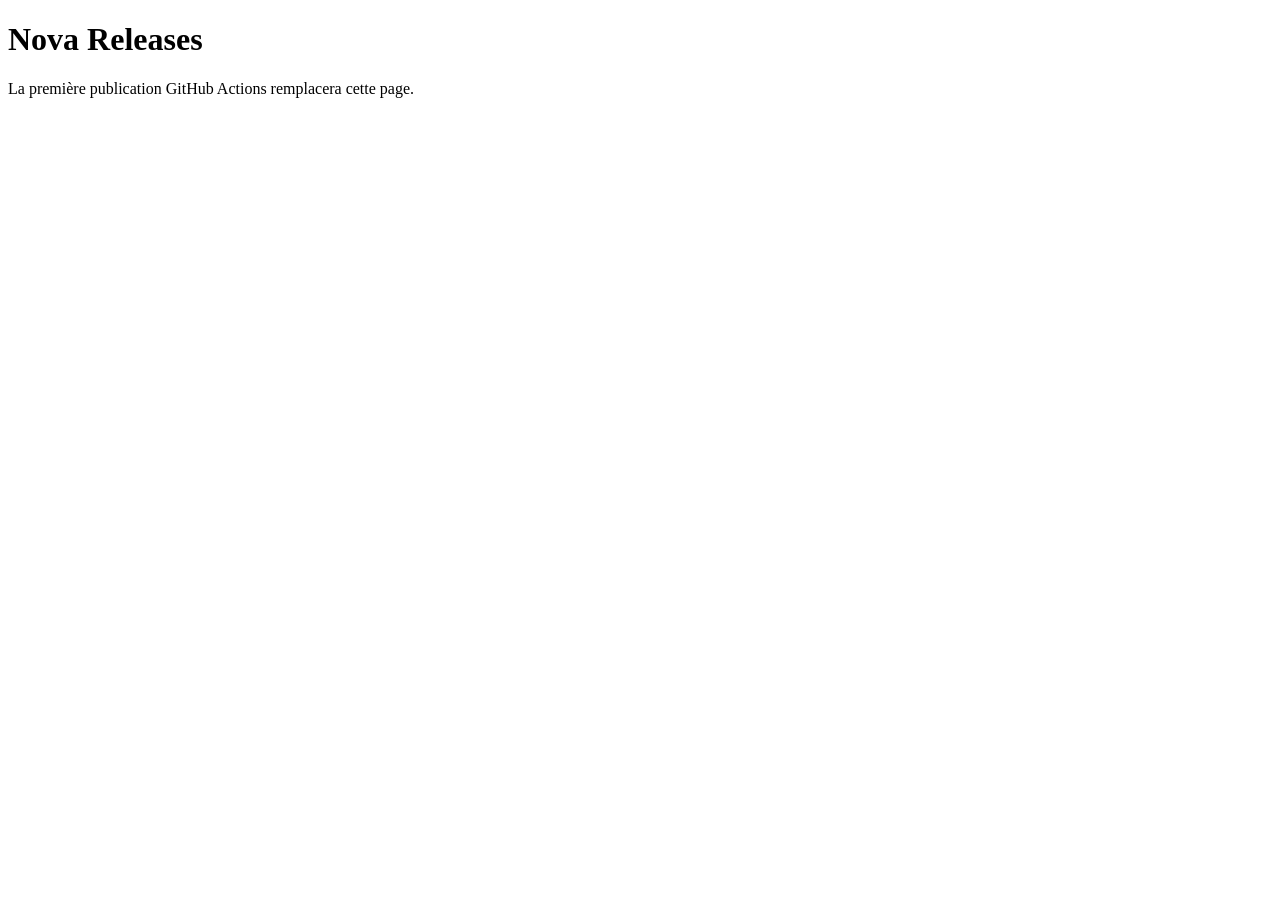
==== docs/index.html @ ba6fa4ca "Add files via upload" ====
<!doctype html><html lang="fr"><meta charset="utf-8"><meta name="viewport" content="width=device-width"><title>Nova</title><body><h1>Nova Releases</h1><p>La première publication GitHub Actions remplacera cette page.</p></body></html>
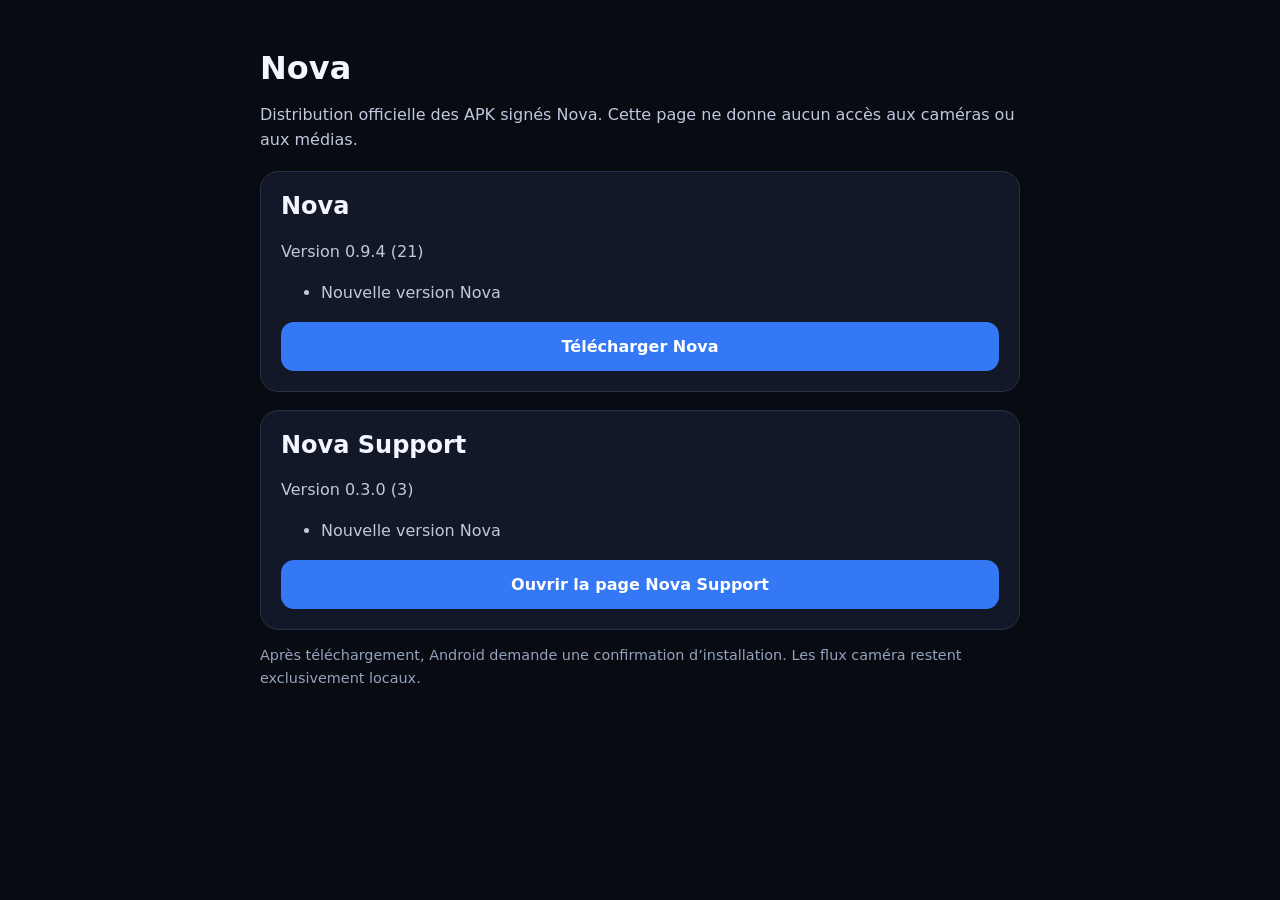
==== commit 949ff53e: "Publish Nova 0.9.4 and Support 0.3.0" ====
--- a/docs/index.html
+++ b/docs/index.html
@@ -1 +1,41 @@
-<!doctype html><html lang="fr"><meta charset="utf-8"><meta name="viewport" content="width=device-width"><title>Nova</title><body><h1>Nova Releases</h1><p>La première publication GitHub Actions remplacera cette page.</p></body></html>
+<!doctype html>
+<html lang="fr">
+<head>
+  <meta charset="utf-8">
+  <meta name="viewport" content="width=device-width,initial-scale=1">
+  <title>Nova — versions Android</title>
+  <link rel="stylesheet" href="styles.css">
+</head>
+<body><main>
+  <h1>Nova</h1>
+  <p>Distribution officielle des APK signés Nova. Cette page ne donne aucun accès aux caméras ou aux médias.</p>
+  <section class="card">
+    <h2>Nova</h2>
+    <p id="nova-version">Lecture de la version…</p>
+    <ul id="nova-notes"></ul>
+    <a class="button" id="nova-download" href="Nova-latest.apk">Télécharger Nova</a>
+  </section>
+  <section class="card">
+    <h2>Nova Support</h2>
+    <p id="support-version">Lecture de la version…</p>
+    <ul id="support-notes"></ul>
+    <a class="button" href="support/">Ouvrir la page Nova Support</a>
+  </section>
+  <p class="status">Après téléchargement, Android demande une confirmation d’installation. Les flux caméra restent exclusivement locaux.</p>
+</main>
+<script>
+async function load(id, file, button, notes) {
+  const data = await (await fetch(file, {cache:'no-store'})).json();
+  document.getElementById(id).textContent = `Version ${data.versionName} (${data.versionCode})`;
+  document.getElementById(button).href = data.apkUrl;
+  const ul = document.getElementById(notes);
+  (data.releaseNotes || []).forEach(n => { const li=document.createElement('li'); li.textContent=n; ul.appendChild(li); });
+}
+load('nova-version','nova.json','nova-download','nova-notes');
+fetch('nova-support.json', {cache:'no-store'}).then(r=>r.json()).then(data=>{
+  document.getElementById('support-version').textContent=`Version ${data.versionName} (${data.versionCode})`;
+  const ul=document.getElementById('support-notes');
+  (data.releaseNotes || []).forEach(n=>{const li=document.createElement('li');li.textContent=n;ul.appendChild(li);});
+});
+</script>
+</body></html>
--- a/docs/styles.css
+++ b/docs/styles.css
@@ -0,0 +1,11 @@
+:root { color-scheme: dark; font-family: Inter, system-ui, sans-serif; }
+body { margin: 0; background: #080b12; color: #f3f6ff; }
+main { max-width: 760px; margin: 0 auto; padding: 28px 18px 60px; }
+.card { background: #121827; border: 1px solid #26324a; border-radius: 18px; padding: 20px; margin-top: 18px; }
+h1 { font-size: 2rem; margin-bottom: 8px; }
+h2 { margin-top: 0; }
+p, li { color: #bfc9dc; line-height: 1.55; }
+.button { display: block; text-align: center; text-decoration: none; color: white; background: #3478f6; border-radius: 13px; padding: 15px; font-weight: 700; margin-top: 16px; }
+.secondary { background: transparent; border: 1px solid #466080; }
+code { word-break: break-all; color: #b8d4ff; }
+.status { font-size: .9rem; color: #94a3bb; }
